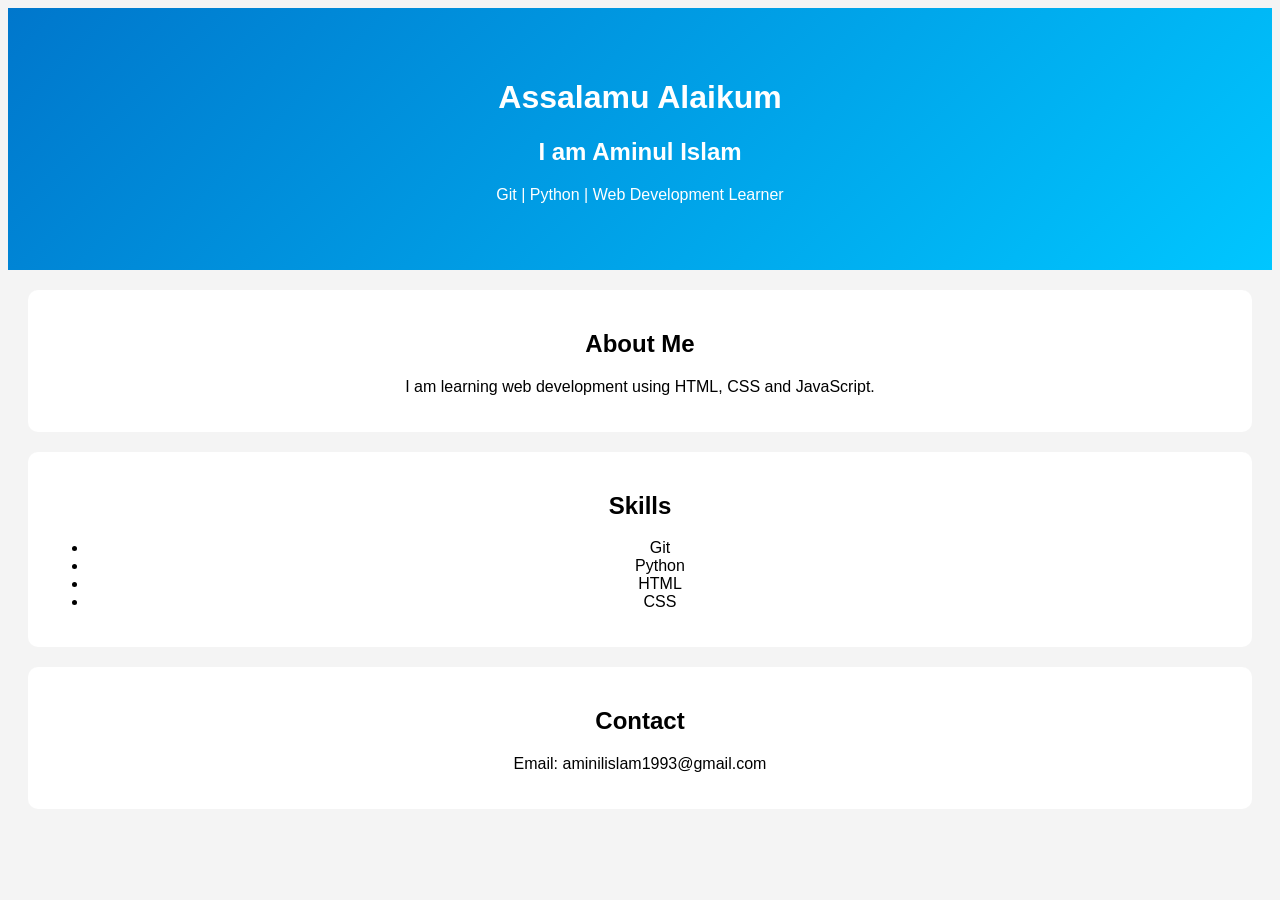
==== index.html @ 0c07c809 "update website" ====
<!DOCTYPE html>
<html>
<head>
<title>Aminul Website</title>
<link rel="stylesheet" href="style.css">
</head>

<body>

<header class="hero">
    <h1>Assalamu Alaikum</h1>
    <h2>I am Aminul Islam</h2>
    <p>Git | Python | Web Development Learner</p>
</header>

<section>
    <h2>About Me</h2>
    <p>I am learning web development using HTML, CSS and JavaScript.</p>
</section>

<section>
    <h2>Skills</h2>
    <ul>
        <li>Git</li>
        <li>Python</li>
        <li>HTML</li>
        <li>CSS</li>
    </ul>
</section>

<section>
    <h2>Contact</h2>
    <p>Email: aminilislam1993@gmail.com</p>
</section>

<script src="script.js"></script>

</body>
</html>
---- style.css ----
body{
    font-family:Arial;
    text-align:center;
    background:#f4f4f4;
}

.hero{
    background:linear-gradient(135deg,#0077cc,#00c6ff);
    color:white;
    padding:50px;
}

section{
    background:white;
    margin:20px;
    padding:20px;
    border-radius:10px;
}
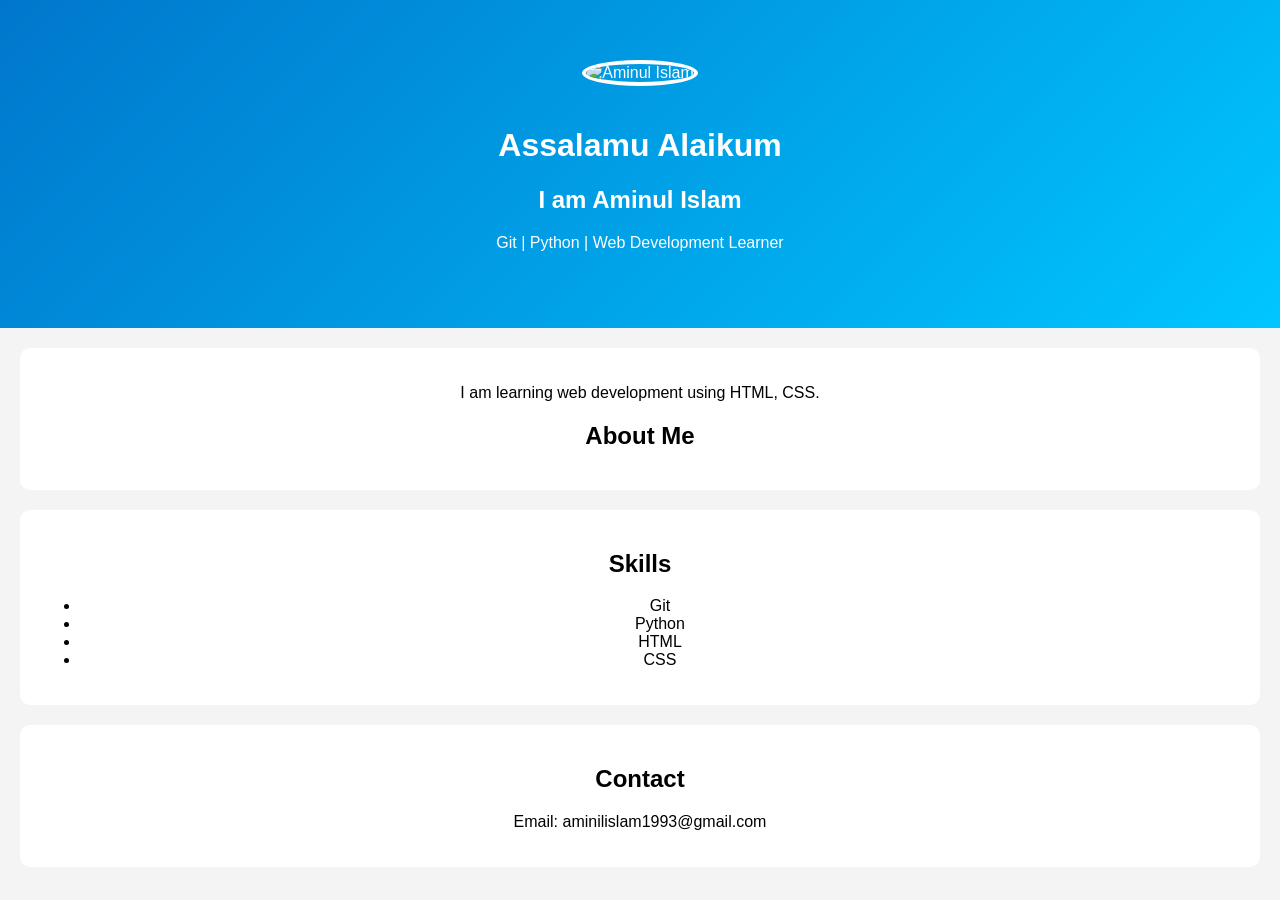
==== commit b4fe7194: "Added profile image" ====
--- a/index.html
+++ b/index.html
@@ -1,37 +1,37 @@
-
 <!DOCTYPE html>
 <html>
 <head>
-<title>Aminul Website</title>
-<link rel="stylesheet" href="style.css">
+  <title>Aminul Website</title>
+  <link rel="stylesheet" href="style.css">
 </head>
 
 <body>
 
-<header class="hero">
-    <h1>Assalamu Alaikum</h1>
-    <h2>I am Aminul Islam</h2>
-    <p>Git | Python | Web Development Learner</p>
+ <header class="hero">
+<img src="profile.jpg" alt="Aminul Islam" class="profile-img">
+  <h1>Assalamu Alaikum</h1>
+  <h2>I am Aminul Islam</h2>
+  <p>Git | Python | Web Development Learner</p>
 </header>
 
 <section>
-    <h2>About Me</h2>
-    <p>I am learning web development using HTML, CSS and JavaScript.</p>
+<p>I am learning web development using HTML, CSS.</p>
+  <h2>About Me</h2>
 </section>
 
 <section>
-    <h2>Skills</h2>
-    <ul>
-        <li>Git</li>
-        <li>Python</li>
-        <li>HTML</li>
-        <li>CSS</li>
-    </ul>
+  <h2>Skills</h2>
+  <ul>
+    <li>Git</li>
+    <li>Python</li>
+    <li>HTML</li>
+    <li>CSS</li>
+  </ul>
 </section>
 
 <section>
-    <h2>Contact</h2>
-    <p>Email: aminilislam1993@gmail.com</p>
+  <h2>Contact</h2>
+  <p>Email: aminilislam1993@gmail.com</p>
 </section>
 
 <script src="script.js"></script>
--- a/style.css
+++ b/style.css
@@ -1,18 +1,28 @@
-body{
-    font-family:Arial;
-    text-align:center;
-    background:#f4f4f4;
+body {
+    margin: 0;
+    font-family: Arial, sans-serif;
+    text-align: center;
+    background: #f4f4f4;
 }
 
-.hero{
-    background:linear-gradient(135deg,#0077cc,#00c6ff);
-    color:white;
-    padding:50px;
+.hero {
+    background: linear-gradient(135deg, #0077cc, #00c6ff);
+    color: white;
+    padding: 60px 20px;
 }
 
-section{
-    background:white;
-    margin:20px;
-    padding:20px;
-    border-radius:10px;
+.profile-img {
+    width: 150px;
+    height: 150px;
+    border-radius: 50%;
+    object-fit: cover;
+    border: 4px solid white;
+    margin-bottom: 20px;
 }
+
+section {
+    background: white;
+    margin: 20px;
+    padding: 20px;
+    border-radius: 10px;
+}
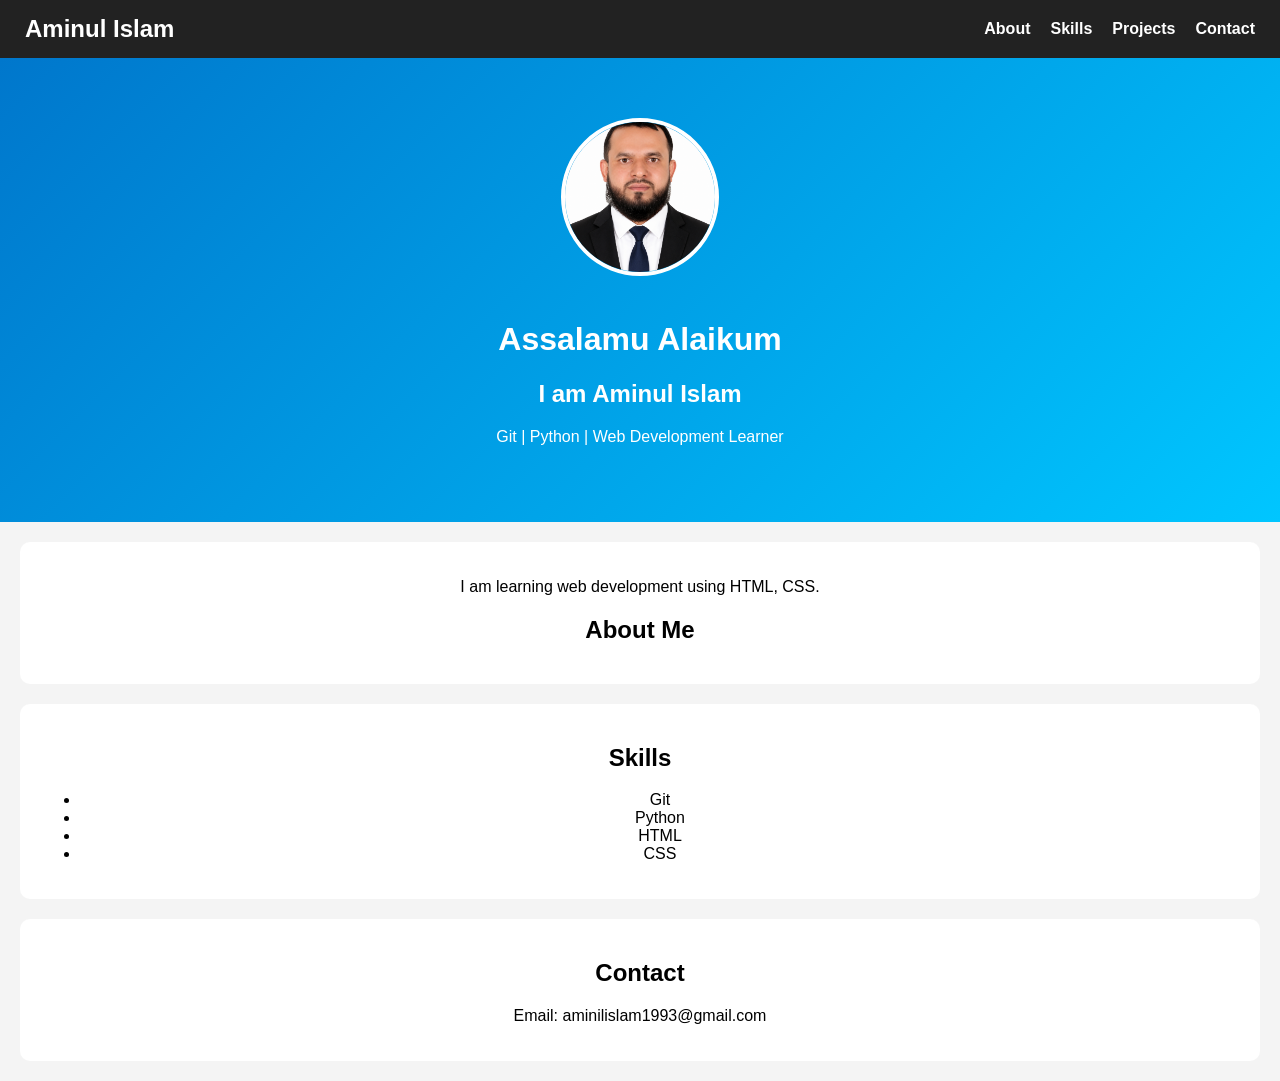
==== commit 4d90736c: "Added navigation bar" ====
--- a/index.html
+++ b/index.html
@@ -6,7 +6,15 @@
 </head>
 
 <body>
-
+<nav class="navbar">
+  <h2 class="logo">Aminul Islam</h2>
+  <ul class="nav-links">
+    <li><a href="#about">About</a></li>
+    <li><a href="#skills">Skills</a></li>
+    <li><a href="#projects">Projects</a></li>
+    <li><a href="#contact">Contact</a></li>
+  </ul>
+</nav>
  <header class="hero">
 <img src="profile.jpg" alt="Aminul Islam" class="profile-img">
   <h1>Assalamu Alaikum</h1>
--- a/style.css
+++ b/style.css
@@ -26,3 +26,34 @@
     padding: 20px;
     border-radius: 10px;
 }
+
+.navbar{
+    display:flex;
+    justify-content:space-between;
+    align-items:center;
+    background:#222;
+    color:white;
+    padding:15px 25px;
+}
+
+.logo{
+    margin:0;
+}
+
+.nav-links{
+    list-style:none;
+    display:flex;
+    gap:20px;
+    margin:0;
+    padding:0;
+}
+
+.nav-links a{
+    color:white;
+    text-decoration:none;
+    font-weight:bold;
+}
+
+.nav-links a:hover{
+    color:#00c6ff;
+}
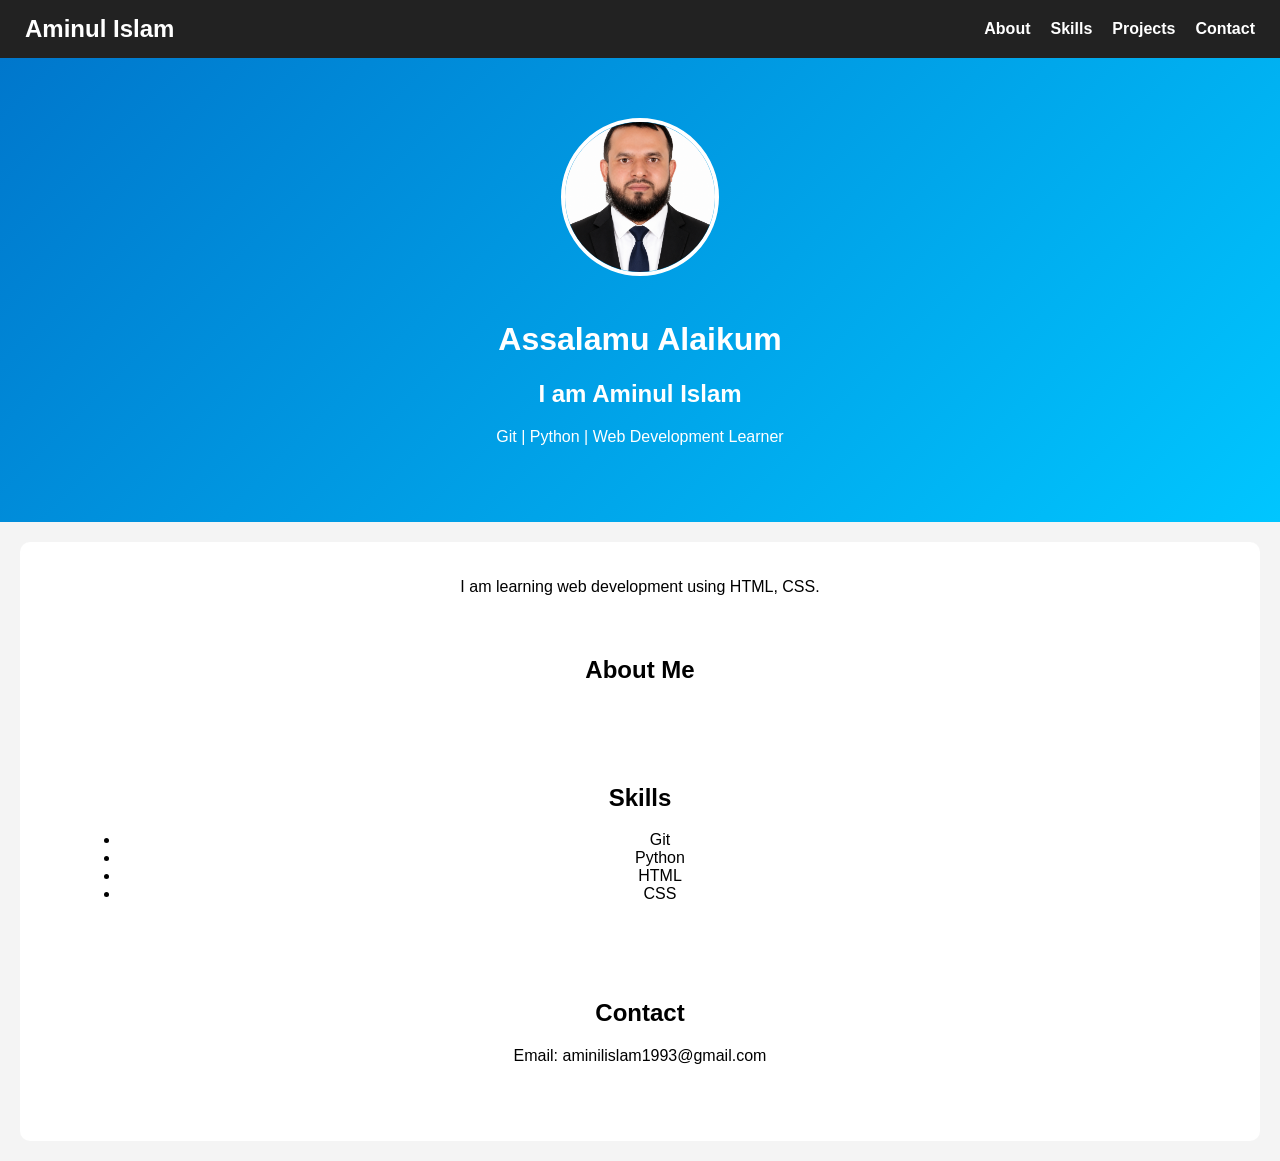
==== commit d318d5e4: "Updated index page" ====
--- a/index.html
+++ b/index.html
@@ -24,6 +24,7 @@
 
 <section>
 <p>I am learning web development using HTML, CSS.</p>
+<section id="about">
   <h2>About Me</h2>
 </section>
 
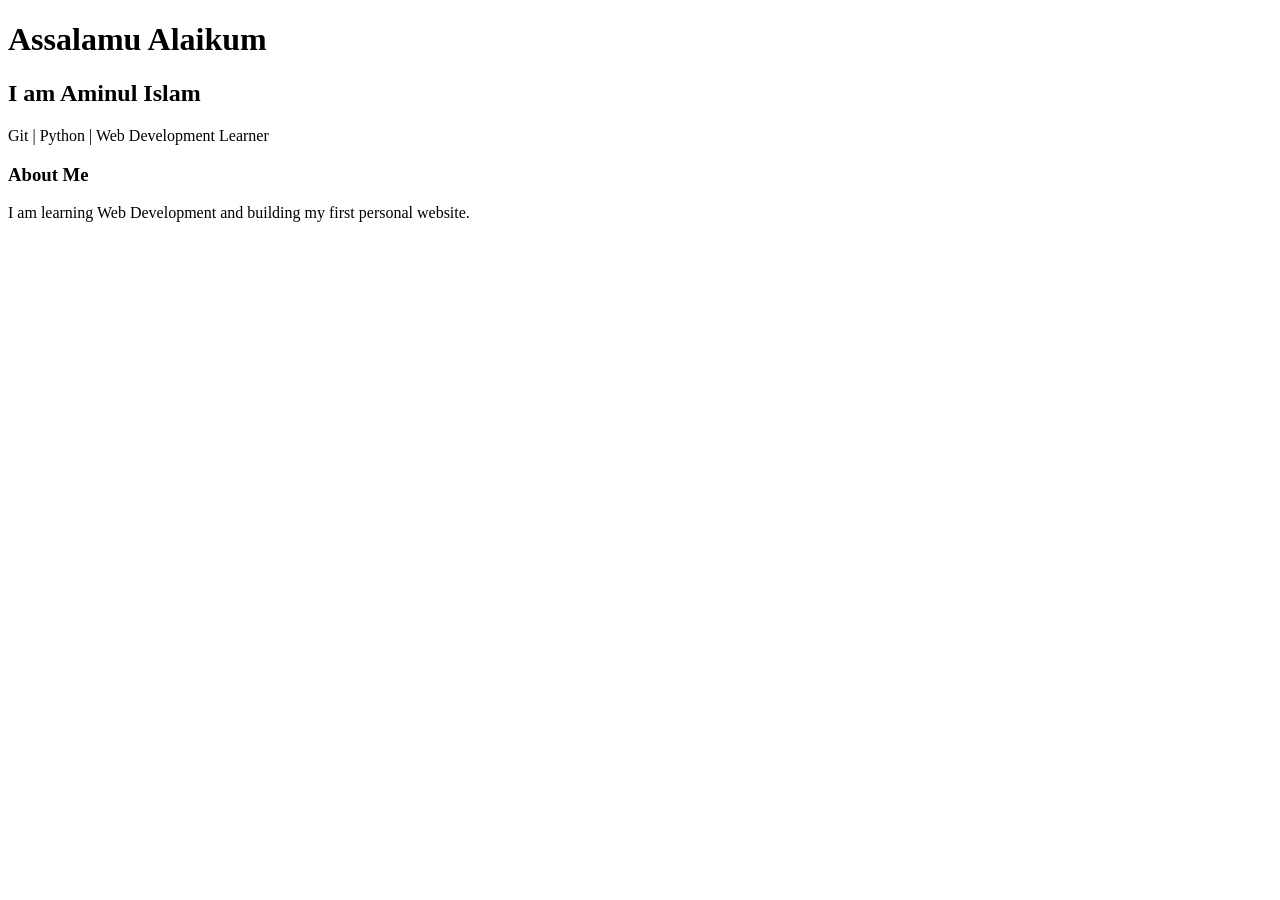
==== commit f7c0cde5: "Restore index.html" ====
--- a/index.html
+++ b/index.html
@@ -1,49 +1,16 @@
 <!DOCTYPE html>
-<html>
+<html lang="en">
 <head>
-  <title>Aminul Website</title>
-  <link rel="stylesheet" href="style.css">
+  <meta charset="UTF-8">
+  <meta name="viewport" content="width=device-width, initial-scale=1.0">
+  <title>Aminul Islam</title>
 </head>
-
 <body>
-<nav class="navbar">
-  <h2 class="logo">Aminul Islam</h2>
-  <ul class="nav-links">
-    <li><a href="#about">About</a></li>
-    <li><a href="#skills">Skills</a></li>
-    <li><a href="#projects">Projects</a></li>
-    <li><a href="#contact">Contact</a></li>
-  </ul>
-</nav>
- <header class="hero">
-<img src="profile.jpg" alt="Aminul Islam" class="profile-img">
   <h1>Assalamu Alaikum</h1>
   <h2>I am Aminul Islam</h2>
   <p>Git | Python | Web Development Learner</p>
-</header>
 
-<section>
-<p>I am learning web development using HTML, CSS.</p>
-<section id="about">
-  <h2>About Me</h2>
-</section>
-
-<section>
-  <h2>Skills</h2>
-  <ul>
-    <li>Git</li>
-    <li>Python</li>
-    <li>HTML</li>
-    <li>CSS</li>
-  </ul>
-</section>
-
-<section>
-  <h2>Contact</h2>
-  <p>Email: aminilislam1993@gmail.com</p>
-</section>
-
-<script src="script.js"></script>
-
+  <h3>About Me</h3>
+  <p>I am learning Web Development and building my first personal website.</p>
 </body>
 </html>
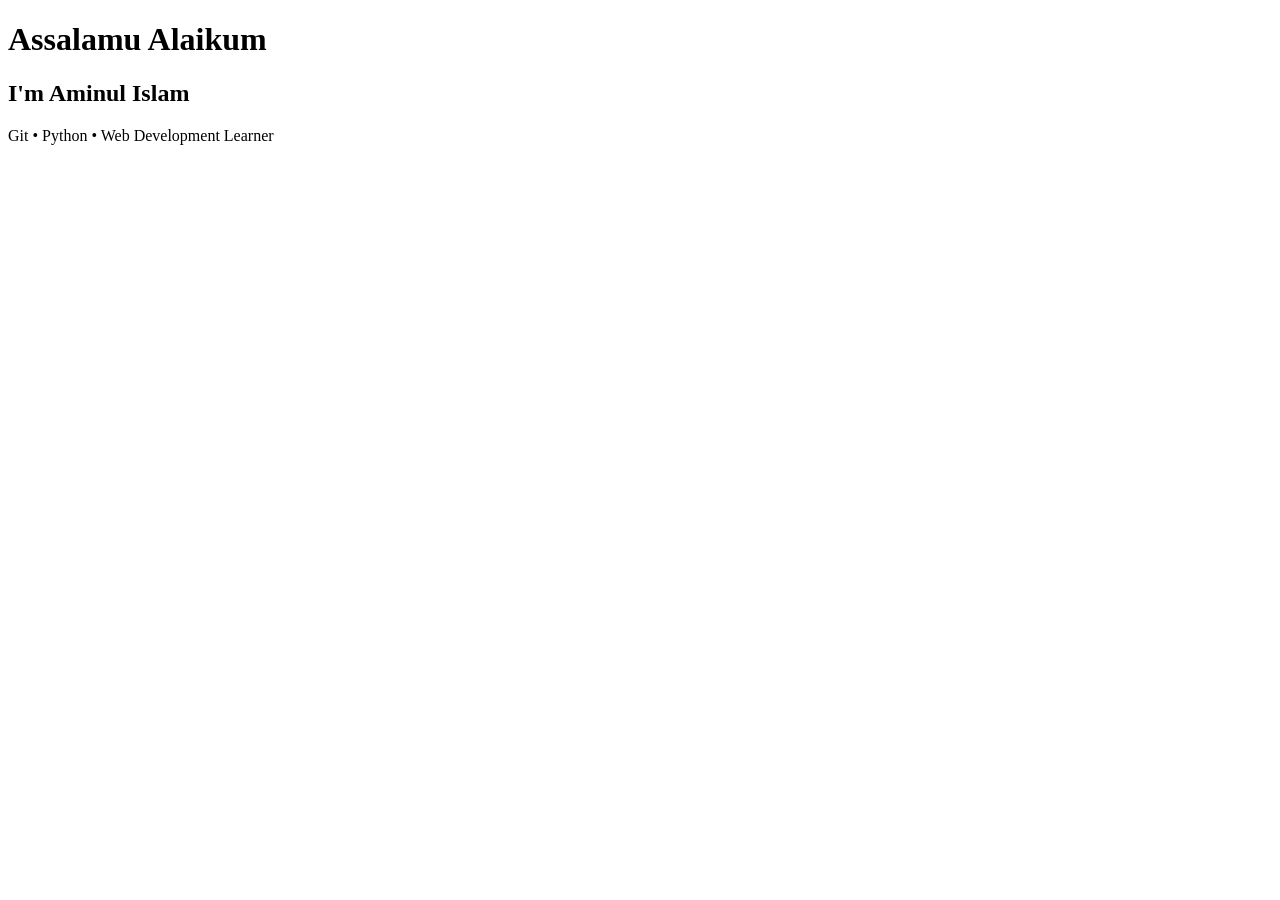
==== commit 6a8a026c: "Update homepage" ====
--- a/index.html
+++ b/index.html
@@ -1,16 +1,15 @@
 <!DOCTYPE html>
-<html lang="en">
+<html>
 <head>
-  <meta charset="UTF-8">
-  <meta name="viewport" content="width=device-width, initial-scale=1.0">
-  <title>Aminul Islam</title>
+<title>Aminul Islam | Portfolio</title>
 </head>
 <body>
-  <h1>Assalamu Alaikum</h1>
-  <h2>I am Aminul Islam</h2>
-  <p>Git | Python | Web Development Learner</p>
 
-  <h3>About Me</h3>
-  <p>I am learning Web Development and building my first personal website.</p>
+<h1>Assalamu Alaikum</h1>
+
+<h2>I'm Aminul Islam</h2>
+
+<p>Git • Python • Web Development Learner</p>
+
 </body>
 </html>
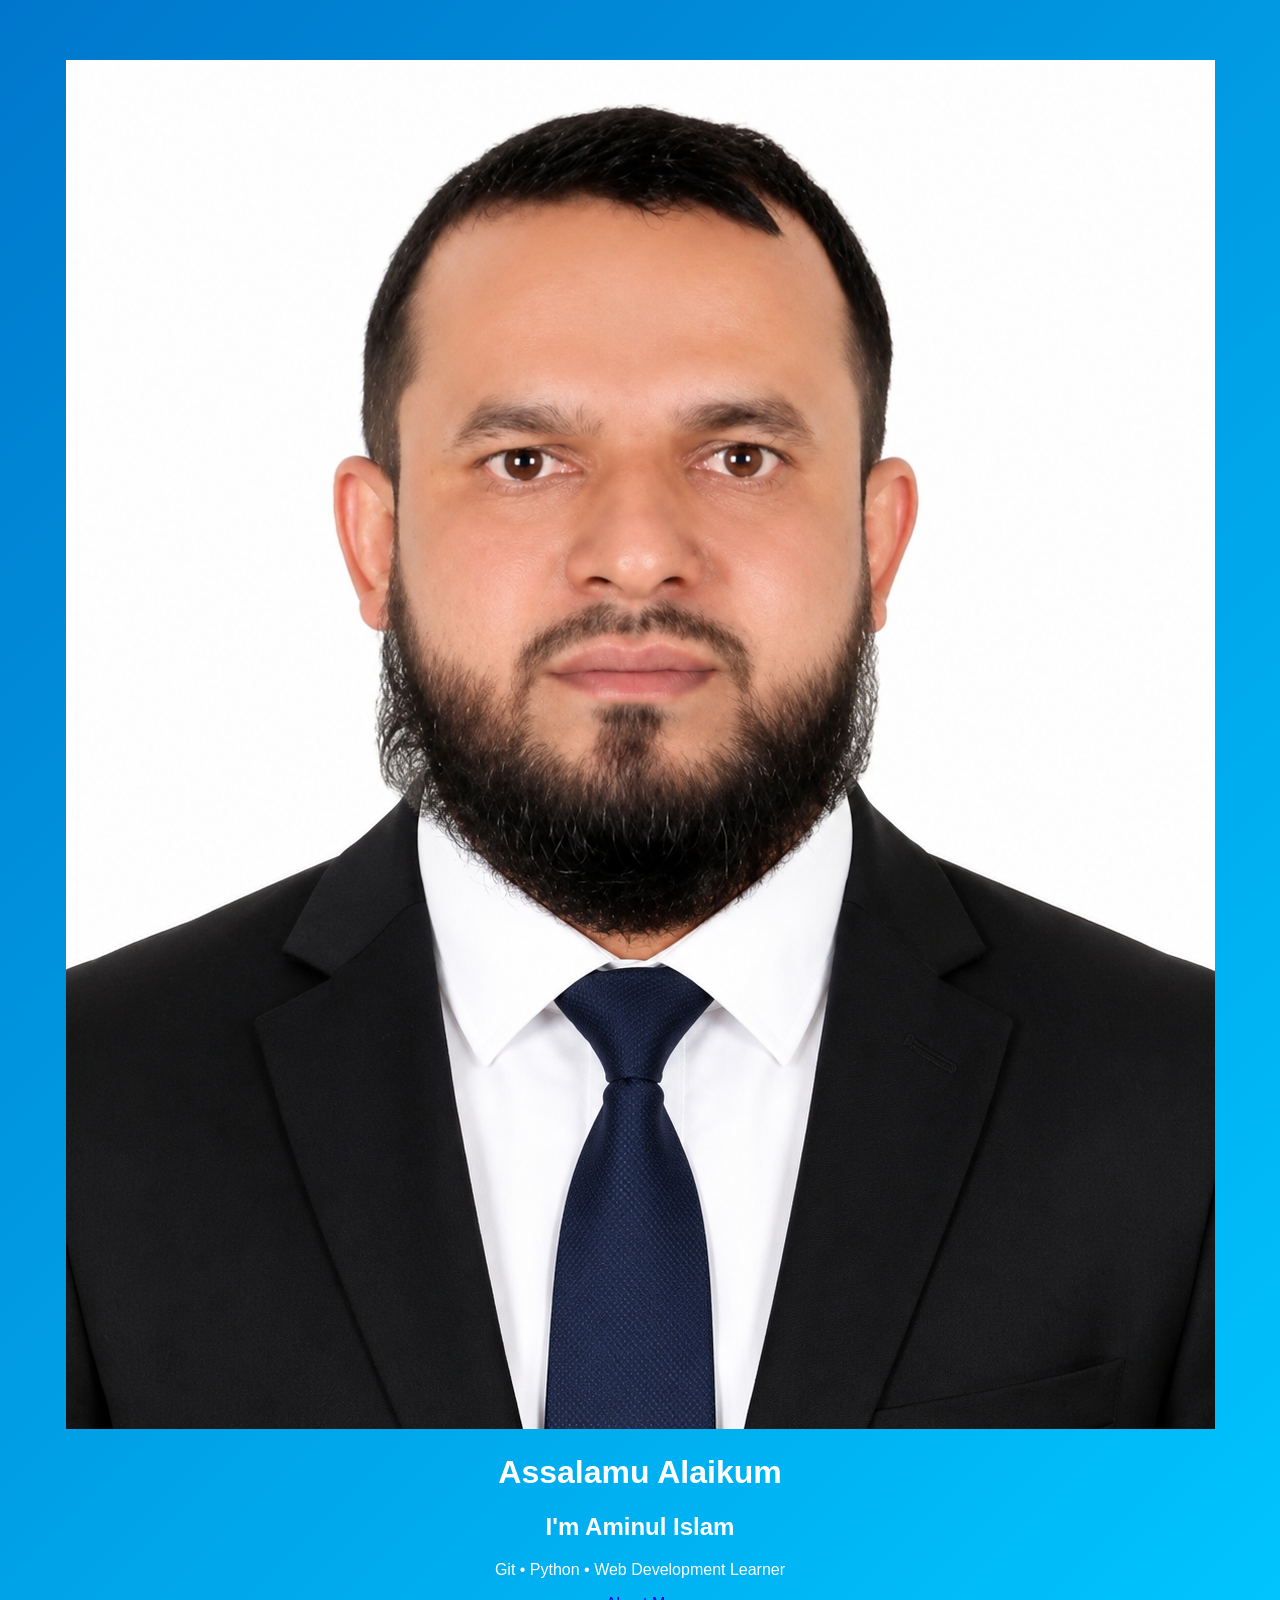
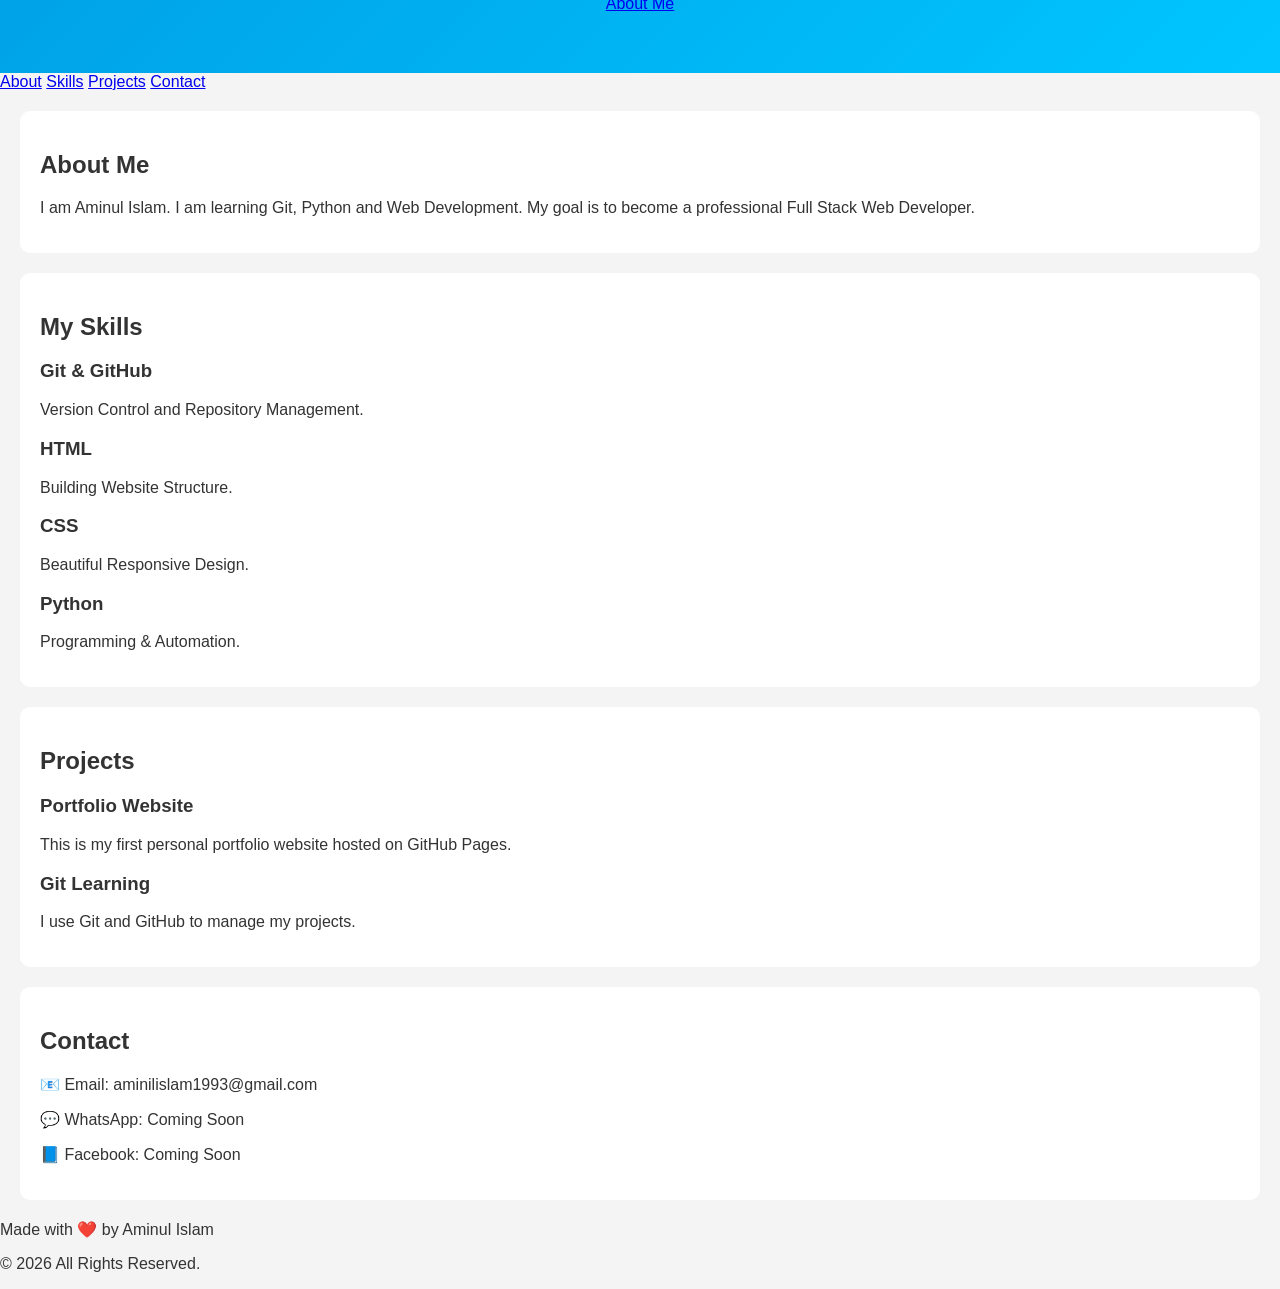
==== commit 11a4a62f: "Professional portfolio homepage" ====
--- a/index.html
+++ b/index.html
@@ -1,15 +1,99 @@
 <!DOCTYPE html>
-<html>
+<html lang="en">
 <head>
-<title>Aminul Islam | Portfolio</title>
+  <meta charset="UTF-8">
+  <meta name="viewport" content="width=device-width, initial-scale=1.0">
+  <title>Aminul Islam | Portfolio</title>
+  <link rel="stylesheet" href="style.css">
 </head>
 <body>
 
-<h1>Assalamu Alaikum</h1>
+<header class="hero">
+  <img src="profile.jpg" alt="Profile" class="profile">
+  <h1>Assalamu Alaikum</h1>
+  <h2>I'm Aminul Islam</h2>
+  <p>Git • Python • Web Development Learner</p>
 
-<h2>I'm Aminul Islam</h2>
+  <a href="#about" class="btn">About Me</a>
+</header>
 
-<p>Git • Python • Web Development Learner</p>
+<nav>
+  <a href="#about">About</a>
+  <a href="#skills">Skills</a>
+  <a href="#projects">Projects</a>
+  <a href="#contact">Contact</a>
+</nav>
+
+<section id="about">
+  <h2>About Me</h2>
+  <p>
+    I am Aminul Islam. I am learning Git, Python and Web Development.
+    My goal is to become a professional Full Stack Web Developer.
+  </p>
+</section>
+
+<section id="skills">
+  <h2>My Skills</h2>
+
+  <div class="card">
+    <h3>Git & GitHub</h3>
+    <p>Version Control and Repository Management.</p>
+  </div>
+
+  <div class="card">
+    <h3>HTML</h3>
+    <p>Building Website Structure.</p>
+  </div>
+
+  <div class="card">
+    <h3>CSS</h3>
+    <p>Beautiful Responsive Design.</p>
+  </div>
+
+  <div class="card">
+    <h3>Python</h3>
+    <p>Programming & Automation.</p>
+  </div>
+
+</section>
+
+<section id="projects">
+
+<h2>Projects</h2>
+
+<div class="card">
+<h3>Portfolio Website</h3>
+<p>This is my first personal portfolio website hosted on GitHub Pages.</p>
+</div>
+
+<div class="card">
+<h3>Git Learning</h3>
+<p>I use Git and GitHub to manage my projects.</p>
+</div>
+
+</section>
+
+<section id="contact">
+
+<h2>Contact</h2>
+
+<p>📧 Email: aminilislam1993@gmail.com</p>
+
+<p>💬 WhatsApp: Coming Soon</p>
+
+<p>📘 Facebook: Coming Soon</p>
+
+</section>
+
+<footer>
+
+<p>Made with ❤️ by Aminul Islam</p>
+
+<p>© 2026 All Rights Reserved.</p>
+
+</footer>
+
+<script src="script.js"></script>
 
 </body>
 </html>
--- a/style.css
+++ b/style.css
@@ -0,0 +1,61 @@
+body {
+  margin: 0;
+  font-family: Arial, sans-serif;
+  background: #f4f4f4;
+  color: #333;
+}
+
+/* Navbar */
+.navbar {
+  display: flex;
+  justify-content: space-between;
+  align-items: center;
+  background: #222;
+  padding: 15px 20px;
+  color: white;
+}
+
+.logo {
+  margin: 0;
+}
+
+.nav-links {
+  list-style: none;
+  display: flex;
+  gap: 15px;
+}
+
+.nav-links a {
+  color: white;
+  text-decoration: none;
+  font-weight: bold;
+}
+
+.nav-links a:hover {
+  color: #00c6ff;
+}
+
+/* Hero Section */
+.hero {
+  text-align: center;
+  padding: 60px 20px;
+  background: linear-gradient(135deg, #0077cc, #00c6ff);
+  color: white;
+}
+
+.profile-img {
+  width: 150px;
+  height: 150px;
+  border-radius: 50%;
+  object-fit: cover;
+  border: 4px solid white;
+  margin-bottom: 15px;
+}
+
+/* Sections */
+section {
+  background: white;
+  margin: 20px;
+  padding: 20px;
+  border-radius: 10px;
+}
